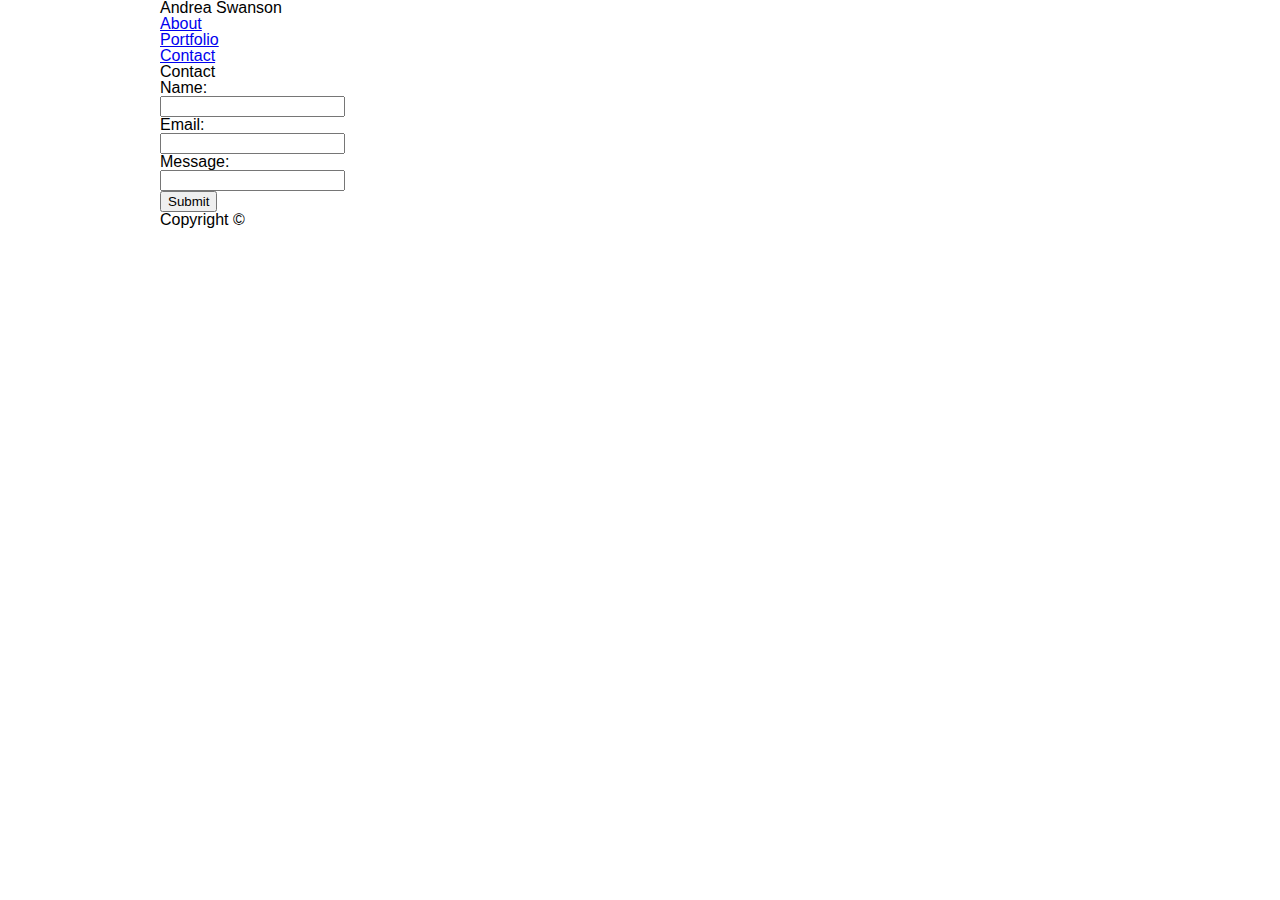
==== contact.html @ 3c499990 "first draft of html and start of css" ====
<!DOCTYPE html>
<html lang="en">
<head>
    <meta charset="UTF-8">
    <meta name="viewport" content="width=device-width, initial-scale=1.0">
    <meta http-equiv="X-UA-Compatible" content="ie=edge">
    <link rel="stylesheet" href="assets/css/reset.css">
    <link rel="stylesheet" href="assets/css/style.css">
    <title>AS-Contact</title>
</head>
<body>

    <header>

        <Div class="flag">
            
            <h1>Andrea Swanson</h1>
        
        </Div>
        
        <Div class="menu">

           <ul>
               
            <li><a href="#">About</a></li>
            <li><a href="#">Portfolio</a></li>
            <li><a href="#">Contact</a></li>
        
        </ul> 

        </Div>

    </header>

    <section>

        <h1>Contact</h1>

        <form>
                Name:<br>
                <input type="text" name="firstname"><br>
                Email:<br>
                <input type="text" name="lastname"><br>
                Message:<br>
                <input type="text" name="lastname"><br>
                <input type="submit" value="Submit">
        </form>

    </section>

    <footer>

        Copyright ©
    
    </footer>

    
</body>
</html>
---- assets/css/style.css ----
body {
    margin: 0 auto;
    padding: 0;
    width: 960px;
    background: #ffffff;
    font-family: Arial, Helvetica, sans-serif;
}

.clear {
    clear: both;
}



#headshot {
    width: 307.75px;
    height: 367.5px;
    float: left;
}
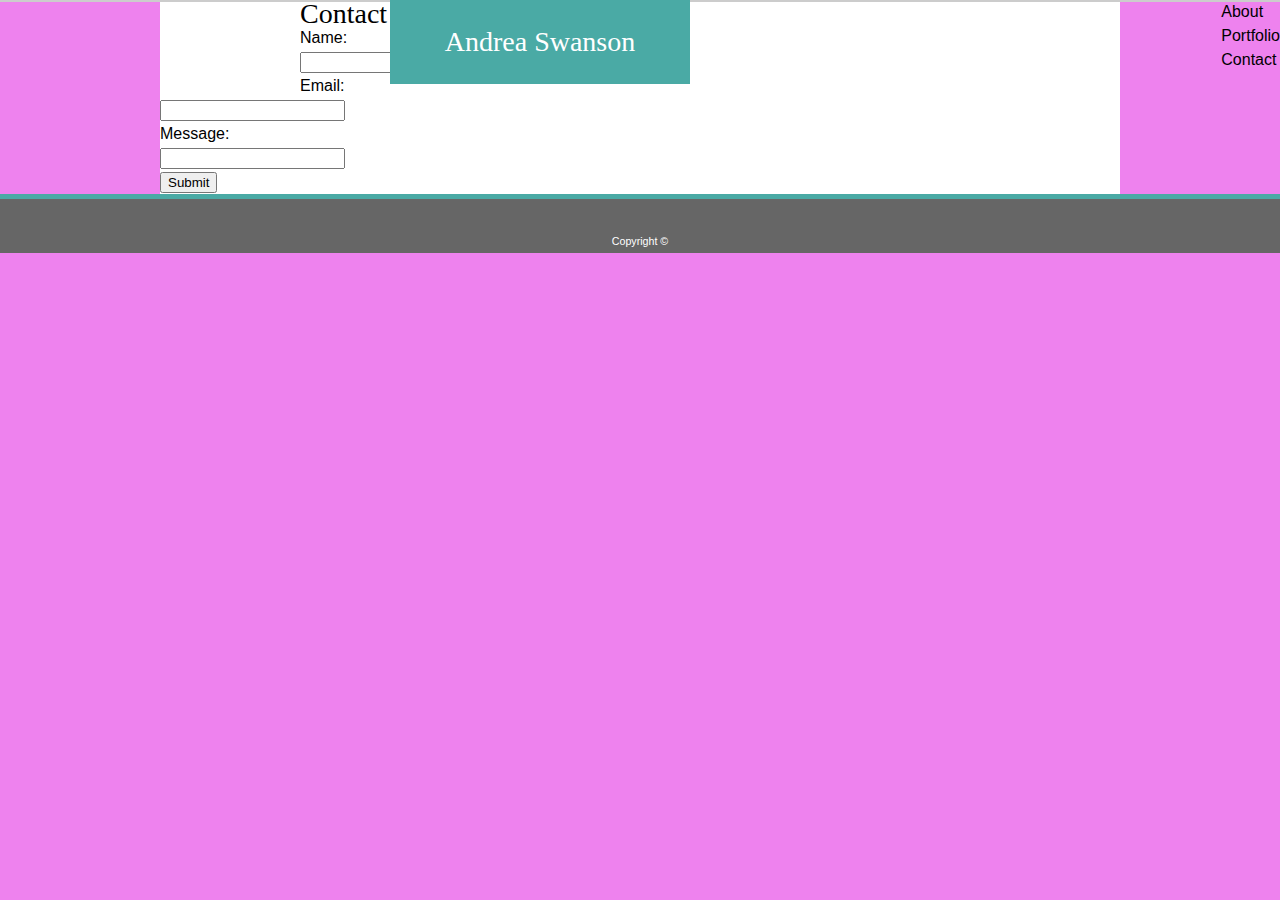
==== commit 72497530: "more updates to style" ====
--- a/contact.html
+++ b/contact.html
@@ -22,11 +22,11 @@
 
            <ul>
                
-            <li><a href="#">About</a></li>
-            <li><a href="#">Portfolio</a></li>
-            <li><a href="#">Contact</a></li>
+                <li><link rel="index" href="index.html">About</a></li>
+                <li><link rel="portfolio" href="portfolio.htl">Portfolio</a></li>
+                <li><link rel="contact" href="contact.html">Contact</a></li>
         
-        </ul> 
+            </ul> 
 
         </Div>
 
--- a/assets/css/style.css
+++ b/assets/css/style.css
@@ -1,19 +1,77 @@
 body {
-    margin: 0 auto;
+    margin: 0;
     padding: 0;
-    width: 960px;
+    background-image: url("dustscratches.png");
+    background: violet;
+    font-family: Arial, Helvetica, sans-serif;
+    line-height: 150%;
+    font-size: 18 px;
+}
+
+header {
     background: #ffffff;
-    font-family: Arial, Helvetica, sans-serif;
+    border-style: solid;
+    border-width: 0px 0 2px 0;
+    border-color: #cccccc;
+}
+
+.flag {
+    background: #4aaaa5;
+    color: #ffffff;
+    width: 300px;
+    position: relative;
+    left: 390px;
+    padding: 30px 0px;
+    text-align: center;
+    float: left;
+}
+
+.menu {
+    float: right;
+}
+
+h1, h2, h3 {
+    font-family: Georgia, 'Times New Roman', Times, serif;
+}
+
+h1 {
+    font-size: 28px;
+}
+
+h2 {
+    font-size: 24px;
+}
+
+h3 {
+    font-size: 22px;
 }
 
 .clear {
     clear: both;
 }
 
-
+section {
+    width: 960px;
+    margin: auto;
+    background: #ffffff;
+}
 
 #headshot {
-    width: 307.75px;
-    height: 367.5px;
+    width: 15%;
+    height: 15%;
     float: left;
+    margin-right: 10px;
+    vertical-align: text-top;
+}
+
+footer {
+    border-style: solid;
+    border-width: 5px 0 0 0;
+    border-color: #4aaaa5;
+    background: #666666;
+    text-align: center;
+    color: #ffffff;
+    font-size: 8pt;
+    padding-top: 30px;
+
 }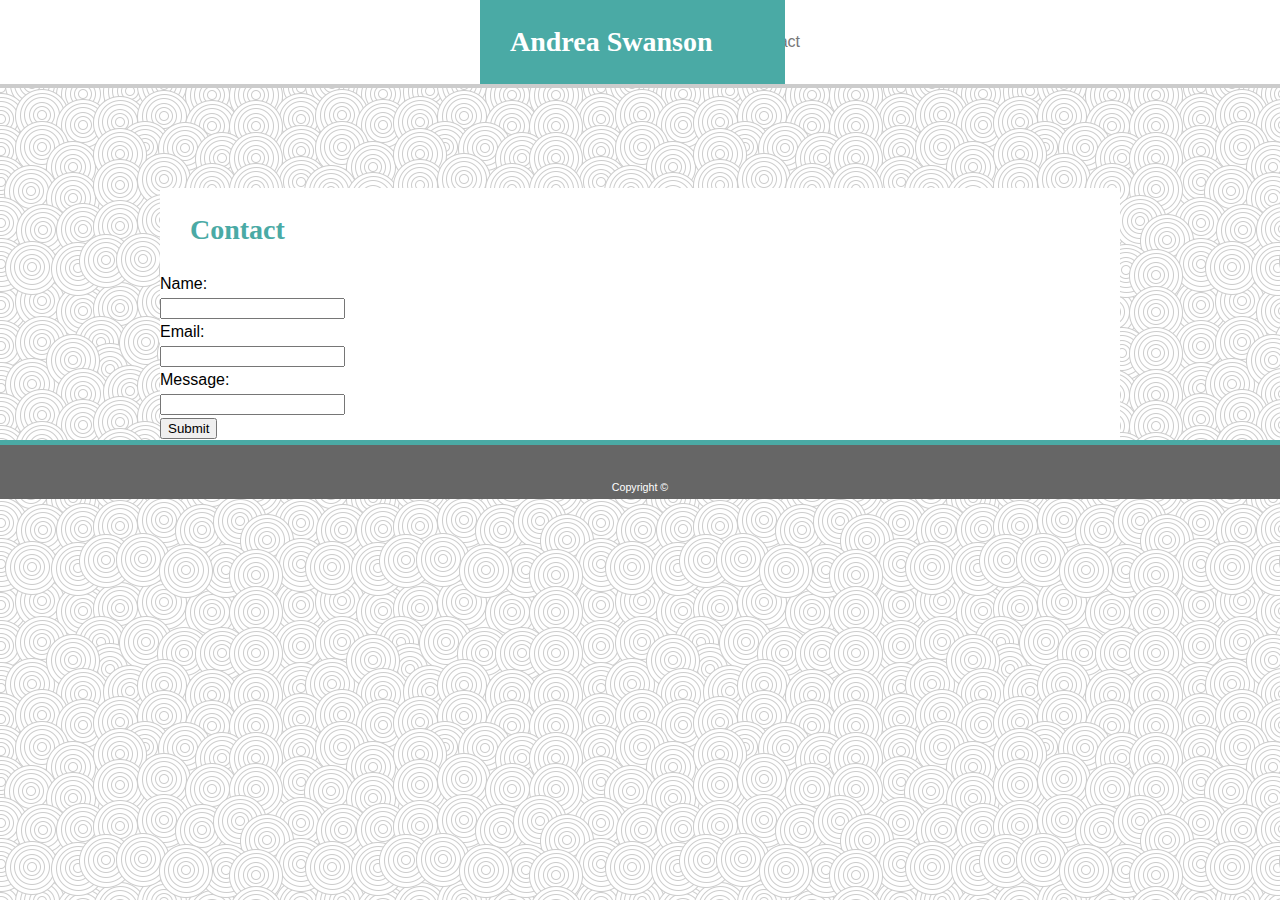
==== commit 30020fae: "additional changes to all 3 html and style sheet" ====
--- a/contact.html
+++ b/contact.html
@@ -8,7 +8,7 @@
     <link rel="stylesheet" href="assets/css/style.css">
     <title>AS-Contact</title>
 </head>
-<body>
+<body class="bg">
 
     <header>
 
@@ -22,19 +22,21 @@
 
            <ul>
                
-                <li><link rel="index" href="index.html">About</a></li>
-                <li><link rel="portfolio" href="portfolio.htl">Portfolio</a></li>
-                <li><link rel="contact" href="contact.html">Contact</a></li>
+            <li id="link_1"><a href="index.html">About</a></li>
+            <li id="link_2"><a href="portfolio.html">Portfolio</a></li>
+            <li id="link_3"><a href="contact.html">Contact</a></li>
         
             </ul> 
 
         </Div>
 
+        <div class="clear"></div>
+
     </header>
 
-    <section>
+    <section id="contact">
 
-        <h1>Contact</h1>
+        <h2>Contact</h2>
 
         <form>
                 Name:<br>
--- a/assets/css/style.css
+++ b/assets/css/style.css
@@ -1,33 +1,75 @@
 body {
     margin: 0;
     padding: 0;
-    background-image: url("dustscratches.png");
-    background: violet;
     font-family: Arial, Helvetica, sans-serif;
     line-height: 150%;
     font-size: 18 px;
 }
 
+.bg {
+    background-image: url("../../assets/images/swirl_pattern.png");
+    background-repeat: repeat-x repeat-y;
+}
+
 header {
     background: #ffffff;
     border-style: solid;
-    border-width: 0px 0 2px 0;
+    border-width: 0px 0 4px 0;
     border-color: #cccccc;
 }
 
 .flag {
     background: #4aaaa5;
     color: #ffffff;
-    width: 300px;
+    width: 305px;
     position: relative;
-    left: 390px;
-    padding: 30px 0px;
-    text-align: center;
+    left: 480px;
     float: left;
 }
 
 .menu {
     float: right;
+}
+
+ul {
+    list-style-type: none;
+    margin: 0;
+    padding-top: 30px;
+    margin-right: 480px;
+  }
+
+li {
+    display: inline;
+    color: #cccccc
+}
+
+ a:link, a:visited {
+     text-decoration: none;
+     color: #777777;
+ }
+
+ a:hover, a:active {
+    color: #4aaaa5;
+ }
+
+#link_1 {
+    padding-right: 18px;
+    border-style: solid;
+    border-width: 0px 1px 0px 0px;
+    border-color: #cccccc;
+    text-decoration: none;
+}
+
+#link_2 {
+    padding-right: 18px;
+    padding-left: 15px;
+    border-style: solid;
+    border-width: 0px 1px 0px 0px;
+    border-color: #cccccc;
+}
+
+#link_3 {
+    padding-left: 15px;
 }
 
 h1, h2, h3 {
@@ -36,10 +78,15 @@
 
 h1 {
     font-size: 28px;
+    font-weight: bold;
+    padding: 30px 30px;
 }
 
 h2 {
-    font-size: 24px;
+    font-size: 28px;
+    color: #4aaaa5;
+    font-weight: bold;
+    padding: 30px 30px;
 }
 
 h3 {
@@ -56,12 +103,26 @@
     background: #ffffff;
 }
 
+#about {
+    margin-top: 100px;
+    margin-bottom: 353px;
+}
+
+#portfolio {
+    margin-top: 100px;
+}
+
+#contact {
+    margin-top: 100px;
+}
+
 #headshot {
     width: 15%;
     height: 15%;
     float: left;
-    margin-right: 10px;
     vertical-align: text-top;
+    padding-right: 20px;
+    padding-bottom: 5px;
 }
 
 footer {
@@ -73,5 +134,11 @@
     color: #ffffff;
     font-size: 8pt;
     padding-top: 30px;
+}
 
+article {
+    padding-right: 30px;
+    padding-left: 30px;
+    padding-bottom: 20px;
+    text-align: justify;
 }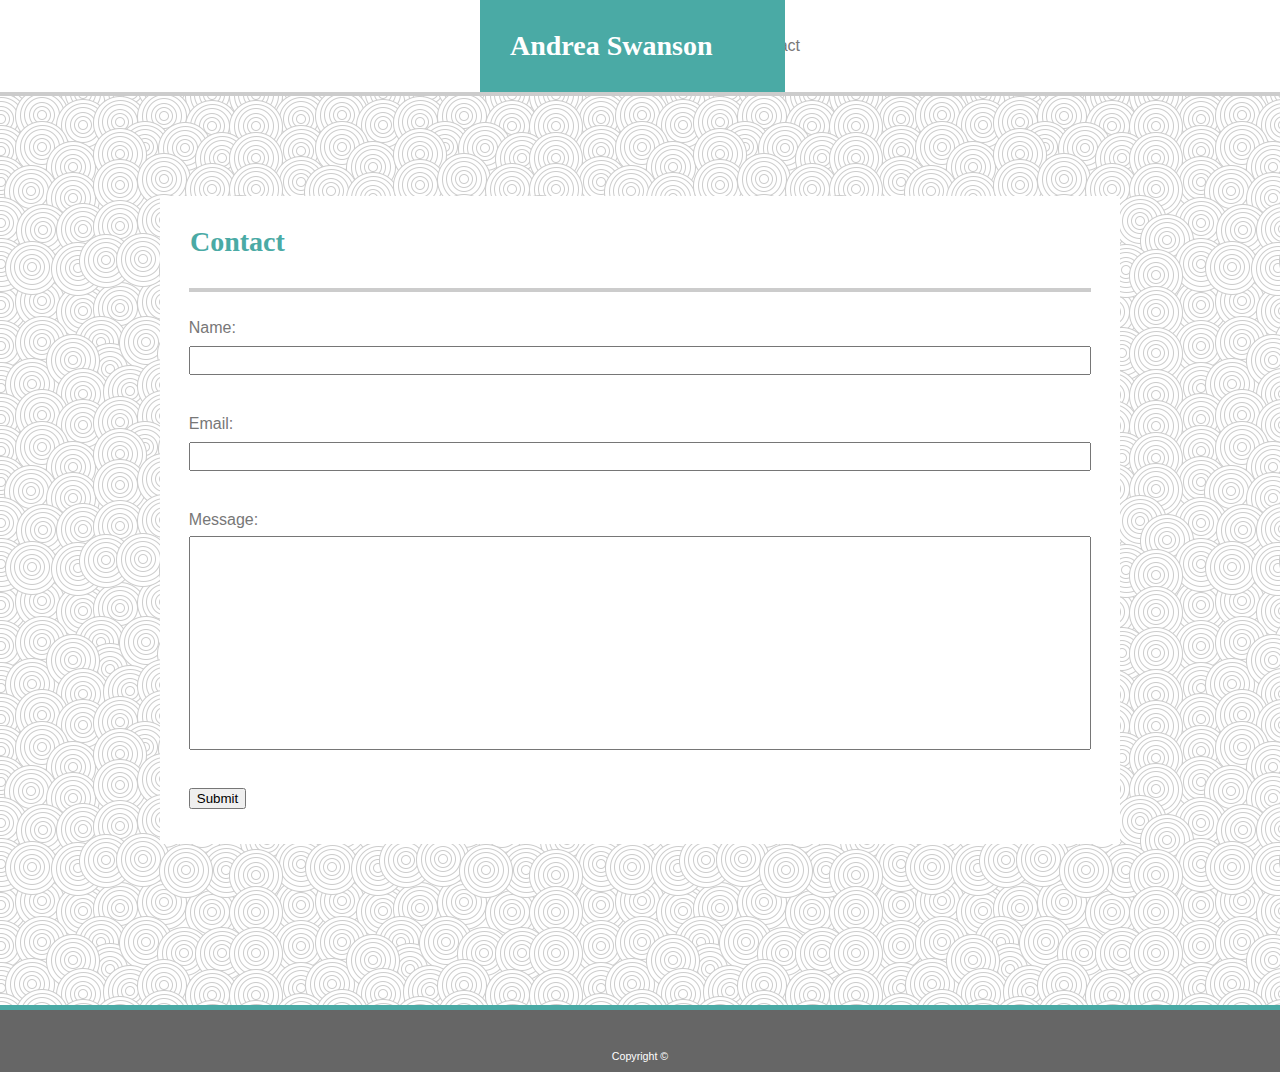
==== commit c5f45549: "changes to assets and contact.html" ====
--- a/contact.html
+++ b/contact.html
@@ -40,11 +40,11 @@
 
         <form>
                 Name:<br>
-                <input type="text" name="firstname"><br>
+                <input type="text" name="firstname" id="name"><br><br>
                 Email:<br>
-                <input type="text" name="lastname"><br>
+                <input type="email" address="email" id="address"><br><br>
                 Message:<br>
-                <input type="text" name="lastname"><br>
+                <input type="text" type="text" id="message"><br><br>
                 <input type="submit" value="Submit">
         </form>
 
--- a/assets/css/style.css
+++ b/assets/css/style.css
@@ -2,8 +2,9 @@
     margin: 0;
     padding: 0;
     font-family: Arial, Helvetica, sans-serif;
-    line-height: 150%;
+    line-height: 200%;
     font-size: 18 px;
+    color: #777777;
 }
 
 .bg {
@@ -105,7 +106,7 @@
 
 #about {
     margin-top: 100px;
-    margin-bottom: 353px;
+    margin-bottom: 239px;
 }
 
 #portfolio {
@@ -125,6 +126,17 @@
     padding-bottom: 5px;
 }
 
+article {
+    width: 94%;
+    padding-bottom: 20px;
+    padding-top: 20px;
+    text-align: justify;
+    border-style: solid;
+    border-width: 4px 0px 0px 0px;
+    border-color: #cccccc;
+    margin: auto;
+}
+
 footer {
     border-style: solid;
     border-width: 5px 0 0 0;
@@ -136,9 +148,24 @@
     padding-top: 30px;
 }
 
-article {
-    padding-right: 30px;
-    padding-left: 30px;
-    padding-bottom: 20px;
-    text-align: justify;
+form {
+    margin: auto;
+    padding-bottom: 30px;
+    padding-top: 20px;
+    width: 94%;
+    border-style: solid;
+    border-width: 4px 0px 0px 0px;
+    border-color: #cccccc;
+    margin-bottom: 161px;
+}
+
+#name, #address, #message {
+    width: 99.5%;
+    padding: 5px 0px;
+    margin: auto;
+
+}
+
+#message {
+    height: 200px;
 }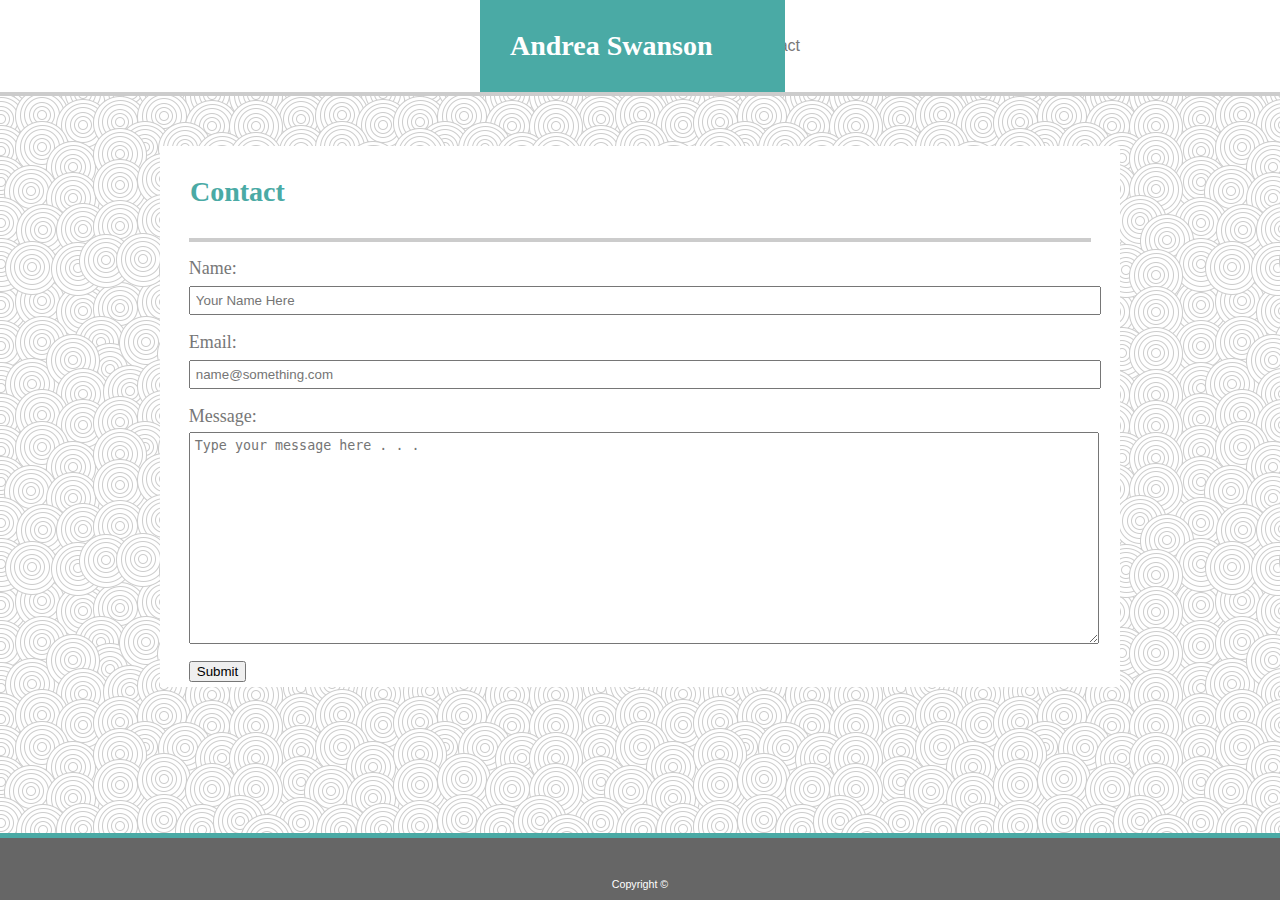
==== commit f7c26b4d: "added portfolio images and links" ====
--- a/contact.html
+++ b/contact.html
@@ -1,5 +1,6 @@
 <!DOCTYPE html>
 <html lang="en">
+
 <head>
     <meta charset="UTF-8">
     <meta name="viewport" content="width=device-width, initial-scale=1.0">
@@ -8,25 +9,26 @@
     <link rel="stylesheet" href="assets/css/style.css">
     <title>AS-Contact</title>
 </head>
+
 <body class="bg">
 
     <header>
 
         <Div class="flag">
-            
+
             <h1>Andrea Swanson</h1>
-        
+
         </Div>
-        
+
         <Div class="menu">
 
-           <ul>
-               
-            <li id="link_1"><a href="index.html">About</a></li>
-            <li id="link_2"><a href="portfolio.html">Portfolio</a></li>
-            <li id="link_3"><a href="contact.html">Contact</a></li>
-        
-            </ul> 
+            <ul>
+
+                <li id="link_1"><a href="index.html">About</a></li>
+                <li id="link_2"><a href="portfolio.html">Portfolio</a></li>
+                <li id="link_3"><a href="contact.html">Contact</a></li>
+
+            </ul>
 
         </Div>
 
@@ -39,13 +41,15 @@
         <h2>Contact</h2>
 
         <form>
-                Name:<br>
-                <input type="text" name="firstname" id="name"><br><br>
-                Email:<br>
-                <input type="email" address="email" id="address"><br><br>
-                Message:<br>
-                <input type="text" type="text" id="message"><br><br>
-                <input type="submit" value="Submit">
+            <h3>Name:</h3>
+            <input type="text" name="firstname" id="name" placeholder="Your Name Here">
+
+            <h3>Email:</h3>
+            <input type="email" address="email" id="address" placeholder="name@something.com">
+
+            <h3>Message:</h3>
+            <textarea id="message" placeholder="Type your message here . . ."></textarea>
+            <input type="submit" value="Submit">
         </form>
 
     </section>
@@ -53,9 +57,10 @@
     <footer>
 
         Copyright ©
-    
+
     </footer>
 
-    
+
 </body>
+
 </html>--- a/assets/css/style.css
+++ b/assets/css/style.css
@@ -44,12 +44,12 @@
     color: #cccccc
 }
 
- a:link, a:visited {
+ .menu a:link, .menu a:visited {
      text-decoration: none;
      color: #777777;
  }
 
- a:hover, a:active {
+ .menu a:hover, .menu a:active {
     color: #4aaaa5;
  }
 
@@ -81,6 +81,7 @@
     font-size: 28px;
     font-weight: bold;
     padding: 30px 30px;
+    font-family: Georgia, 'Times New Roman', Times, serif;
 }
 
 h2 {
@@ -88,33 +89,63 @@
     color: #4aaaa5;
     font-weight: bold;
     padding: 30px 30px;
+    font-family: Georgia, 'Times New Roman', Times, serif;
 }
 
 h3 {
-    font-size: 22px;
+    font-size: 18px;
+    margin-top: 10px;
+    font-family: Georgia, 'Times New Roman', Times, serif;
+}
+
+h4 {
+    font-size: 18px;
+    font-family: Georgia, 'Times New Roman', Times, serif;
+    color: #ffffff;
+    background-color: #4aaaa5;
+    text-align: center;
+    margin-top: 190px;
+    padding: 10px 0;
+    font-weight: bold;
 }
 
 .clear {
     clear: both;
 }
 
+#image_1, #image_2, #image_3, #image_4, #image_5 {
+    width: 250px;
+    height: 250px;
+    background-color: #666666;
+    float: left;
+    margin: 30px 30px;
+    background-image: url(https://picsum.photos/250/250)
+
+}
+
 section {
     width: 960px;
     margin: auto;
     background: #ffffff;
 }
 
-#about {
-    margin-top: 100px;
-    margin-bottom: 239px;
+#about, #portfolio, #contact {
+    margin-top: 50px;
 }
 
 #portfolio {
-    margin-top: 100px;
-}
-
-#contact {
-    margin-top: 100px;
+        overflow: auto;
+}
+
+.image_link a:link, .image_link a:visited {
+    text-decoration: none;
+    color: #ffffff;
+}
+
+.image_link a:hover, .image_link a:active {
+    text-decoration: none;
+    color: black;
+    font-style: bold;
 }
 
 #headshot {
@@ -146,23 +177,23 @@
     color: #ffffff;
     font-size: 8pt;
     padding-top: 30px;
+    position: fixed;
+    bottom: 0;
+    width: 100%;
 }
 
 form {
     margin: auto;
-    padding-bottom: 30px;
-    padding-top: 20px;
     width: 94%;
     border-style: solid;
     border-width: 4px 0px 0px 0px;
     border-color: #cccccc;
-    margin-bottom: 161px;
 }
 
 #name, #address, #message {
     width: 99.5%;
-    padding: 5px 0px;
-    margin: auto;
+    margin: auto;
+    padding: 5px 5px;
 
 }
 
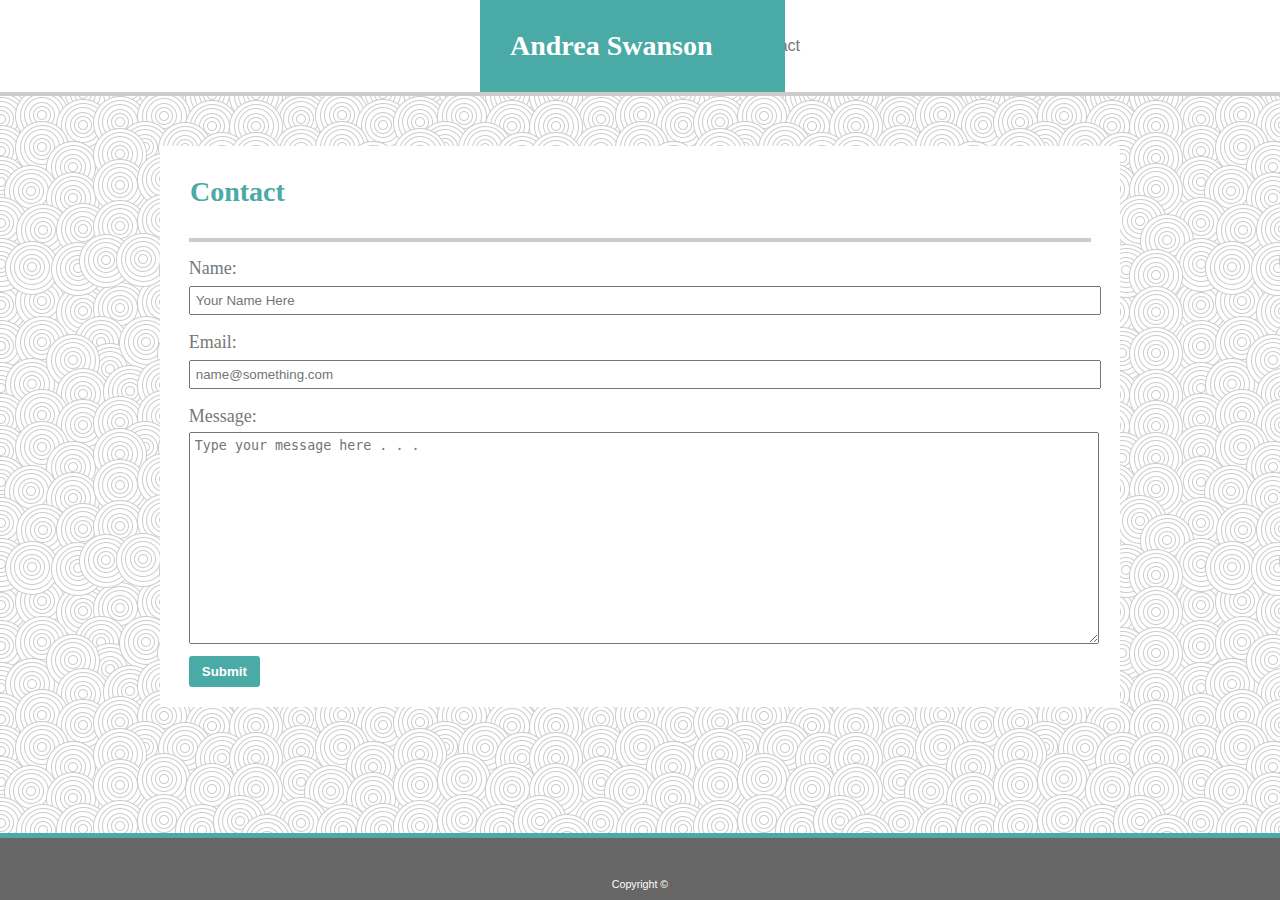
==== commit 2ae8b340: "formatted submit button" ====
--- a/contact.html
+++ b/contact.html
@@ -49,7 +49,7 @@
 
             <h3>Message:</h3>
             <textarea id="message" placeholder="Type your message here . . ."></textarea>
-            <input type="submit" value="Submit">
+            <input type="submit" value="Submit" id="button">
         </form>
 
     </section>
--- a/assets/css/style.css
+++ b/assets/css/style.css
@@ -1,5 +1,6 @@
 body {
     margin: 0;
+    margin-bottom: 100px;
     padding: 0;
     font-family: Arial, Helvetica, sans-serif;
     line-height: 200%;
@@ -118,9 +119,8 @@
     height: 250px;
     background-color: #666666;
     float: left;
-    margin: 30px 30px;
+    margin: 30px 30px 30px 0px;
     background-image: url(https://picsum.photos/250/250)
-
 }
 
 section {
@@ -131,10 +131,7 @@
 
 #about, #portfolio, #contact {
     margin-top: 50px;
-}
-
-#portfolio {
-        overflow: auto;
+    width: 960px;
 }
 
 .image_link a:link, .image_link a:visited {
@@ -182,12 +179,13 @@
     width: 100%;
 }
 
-form {
+form, .image_link {
     margin: auto;
     width: 94%;
     border-style: solid;
     border-width: 4px 0px 0px 0px;
     border-color: #cccccc;
+    
 }
 
 #name, #address, #message {
@@ -199,4 +197,19 @@
 
 #message {
     height: 200px;
-}+}
+
+#button {
+    background-color: #4aaaa5;
+    color: #ffffff;
+    font-weight: bold;
+    border: none;
+    border-radius: 3px;
+    padding: 8px 13px;
+    margin-bottom: 20px;
+}
+
+#button:hover {
+    cursor: pointer;
+
+}
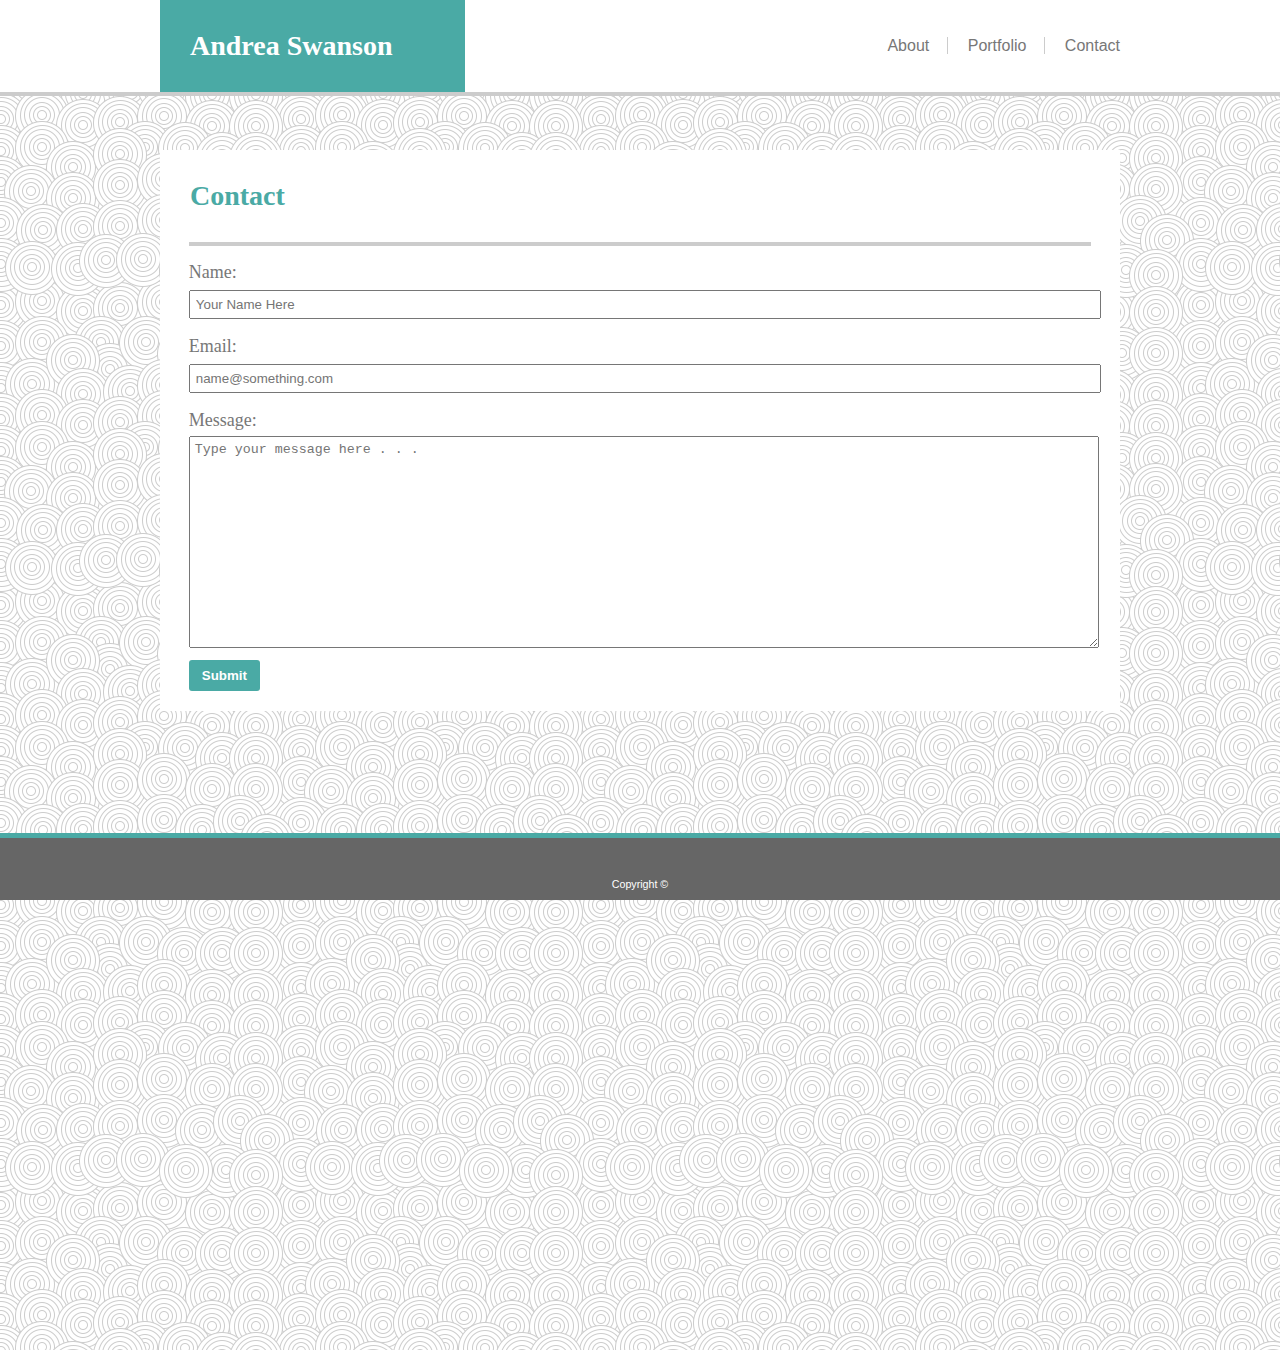
==== commit 0b805a34: "changes to nav bar and page height" ====
--- a/contact.html
+++ b/contact.html
@@ -14,24 +14,26 @@
 
     <header>
 
-        <Div class="flag">
+        <Div id=heading>
 
-            <h1>Andrea Swanson</h1>
+            <Div class="flag">
 
+                <h1>Andrea Swanson</h1>
+
+            </Div>
+
+            <Div class="menu">
+
+                <ul>
+
+                    <li id="link_1"><a href="index.html">About</a></li>
+                    <li id="link_2"><a href="portfolio.html">Portfolio</a></li>
+                    <li id="link_3"><a href="contact.html">Contact</a></li>
+
+                </ul>
+
+            </Div>
         </Div>
-
-        <Div class="menu">
-
-            <ul>
-
-                <li id="link_1"><a href="index.html">About</a></li>
-                <li id="link_2"><a href="portfolio.html">Portfolio</a></li>
-                <li id="link_3"><a href="contact.html">Contact</a></li>
-
-            </ul>
-
-        </Div>
-
         <div class="clear"></div>
 
     </header>
--- a/assets/css/style.css
+++ b/assets/css/style.css
@@ -6,6 +6,8 @@
     line-height: 200%;
     font-size: 18 px;
     color: #777777;
+    position: relative;
+    min-height: 1200px;
 }
 
 .bg {
@@ -18,14 +20,21 @@
     border-style: solid;
     border-width: 0px 0 4px 0;
     border-color: #cccccc;
-}
+    position: fixed;
+    top: 0;
+    width: 100%;
+    margin-bottom: 100px;
+    z-index: 500;
+}
+
+#heading {
+    width: 960px;
+    margin: auto;}
 
 .flag {
     background: #4aaaa5;
     color: #ffffff;
     width: 305px;
-    position: relative;
-    left: 480px;
     float: left;
 }
 
@@ -37,8 +46,7 @@
     list-style-type: none;
     margin: 0;
     padding-top: 30px;
-    margin-right: 480px;
-  }
+}
 
 li {
     display: inline;
@@ -127,6 +135,8 @@
     width: 960px;
     margin: auto;
     background: #ffffff;
+    position: relative;
+    top: 100px;
 }
 
 #about, #portfolio, #contact {
